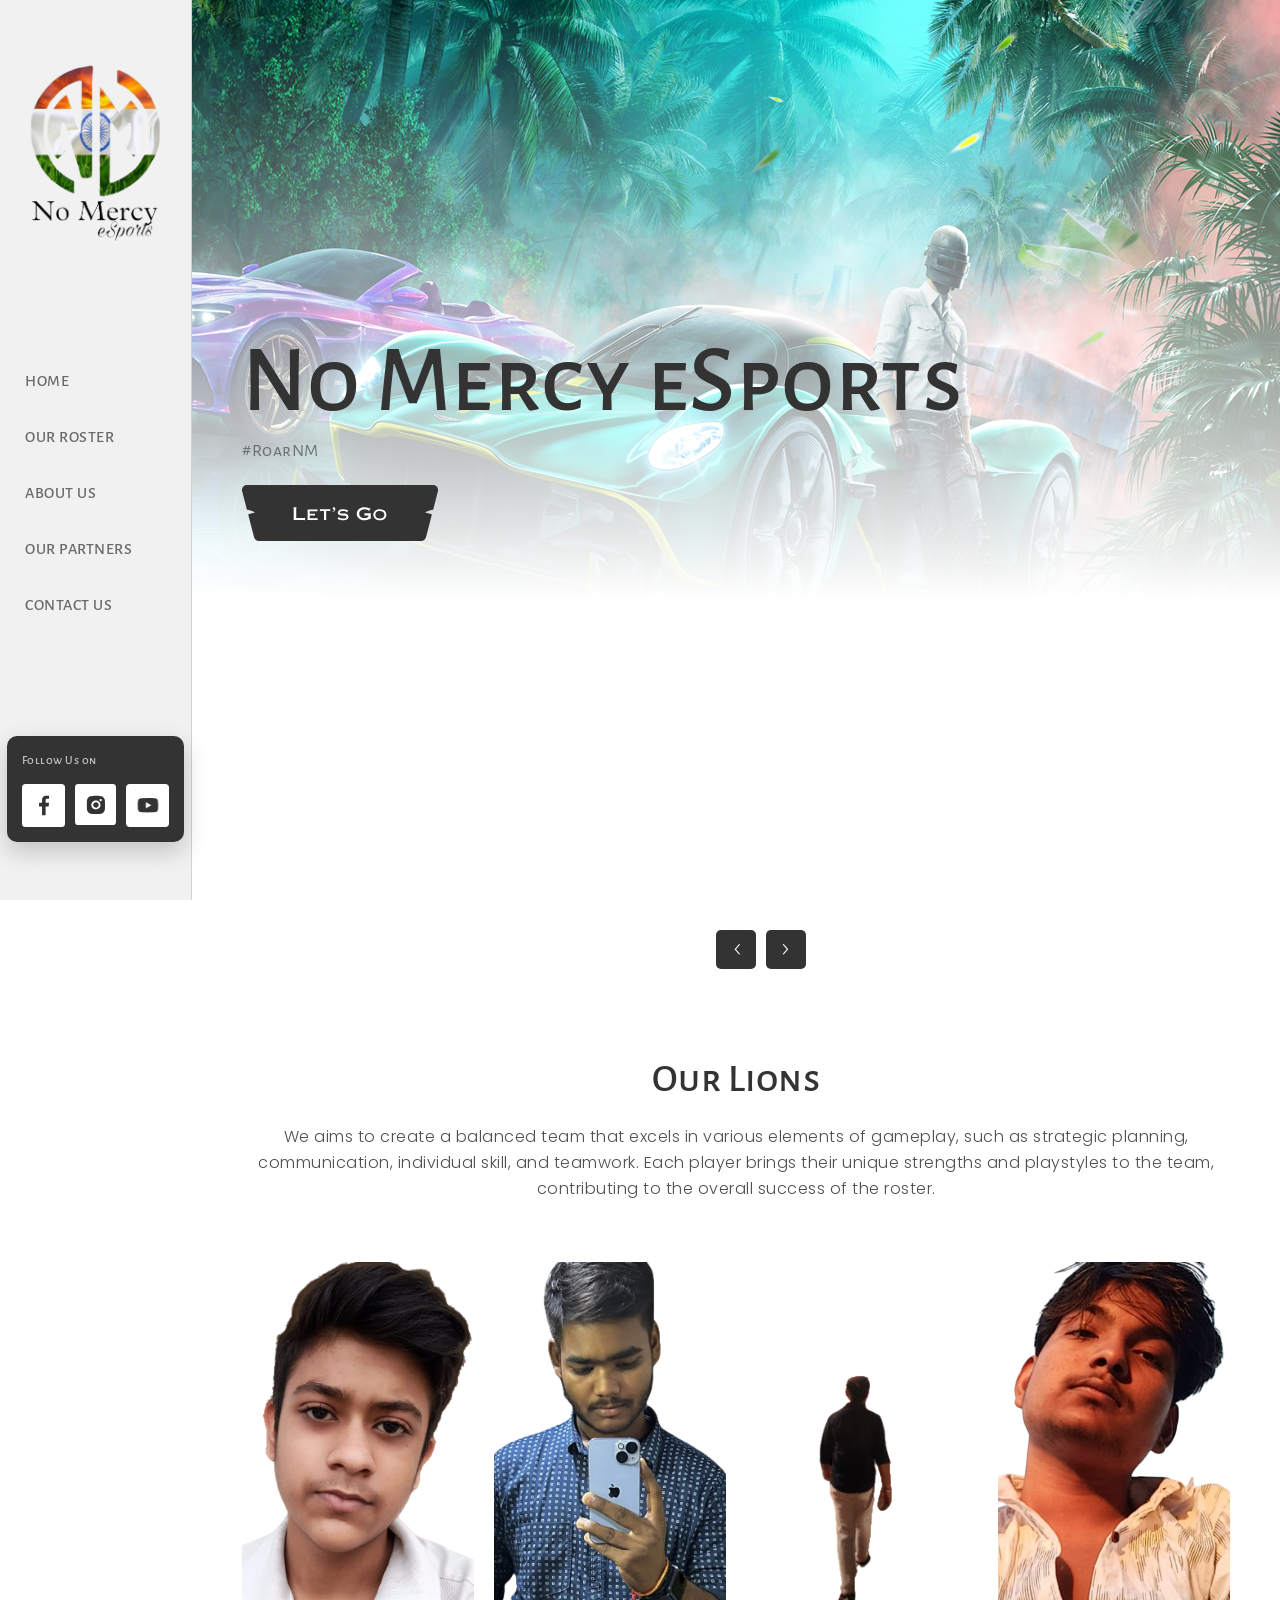
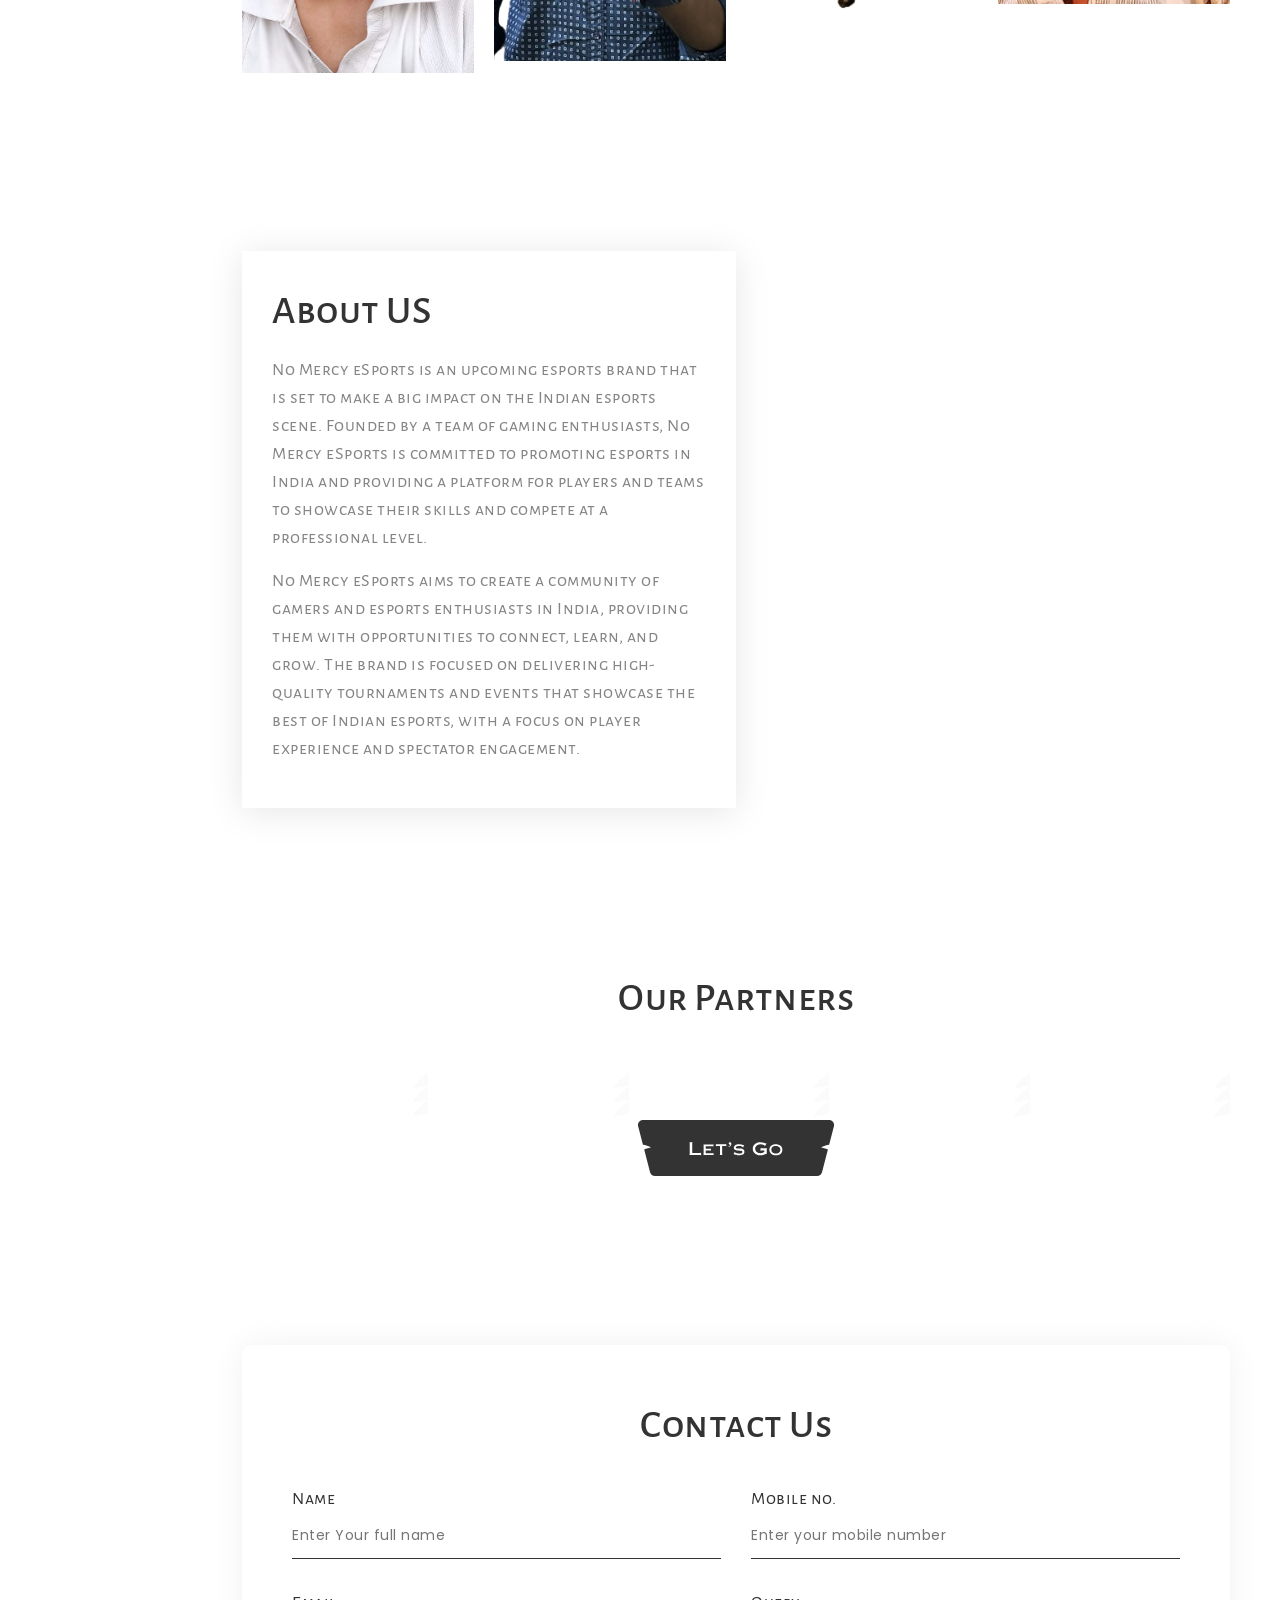
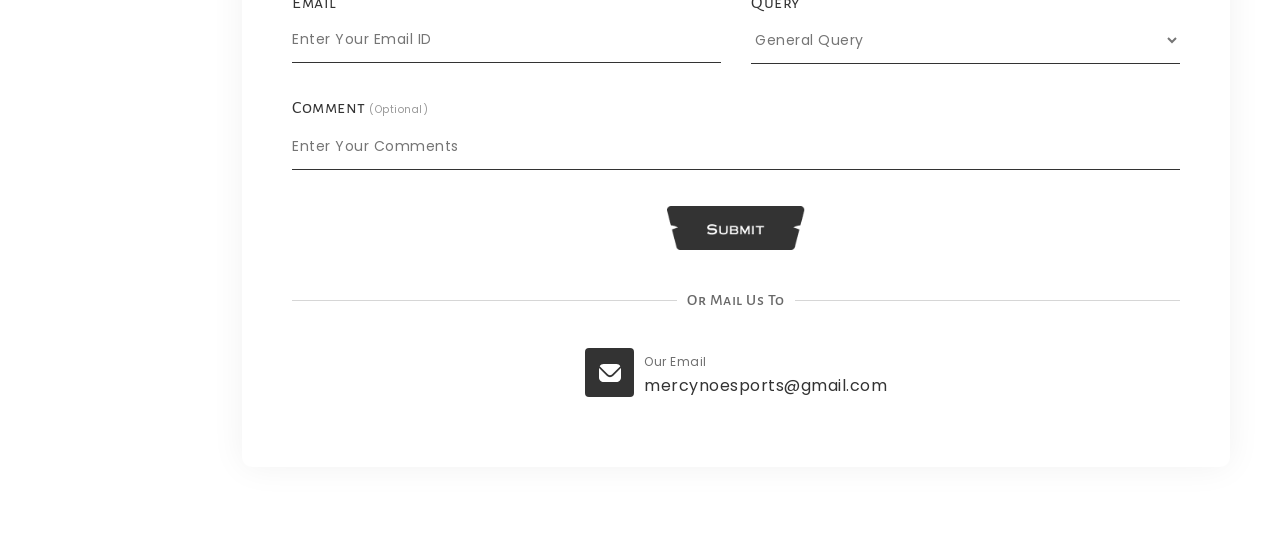
==== index.html @ 0ce266dc "s" ====
<!DOCTYPE html>
<html>

<!-- Mirrored from ../ by HTTrack Website Copier/3.x [XR&CO'2014], Wed, 06 Mar 2024 16:14:50 GMT -->
<head>
	<meta charset="utf-8">
	<title>No Mercy Esports - The Future of Esports in India</title>
	<link rel="icon" href="images/logo.svg" type="image/png">
	<meta name="viewport" content="width=device-width, initial-scale=1">
	<!-- Owl Carousel CSS -->
    <link rel="stylesheet" href="../cdnjs.cloudflare.com/ajax/libs/OwlCarousel2/2.3.4/assets/owl.carousel.min.css">
    <!-- <link rel="stylesheet" href="https://cdnjs.cloudflare.com/ajax/libs/OwlCarousel2/2.3.4/assets/owl.theme.default.min.css"> -->

	<link rel="stylesheet" type="text/css" href="css/index.css">
    <script src="../cdnjs.cloudflare.com/ajax/libs/jquery/3.5.1/jquery.min.js"></script>
    <!-- Owl Carousel JS -->
    <script src="../cdnjs.cloudflare.com/ajax/libs/OwlCarousel2/2.3.4/owl.carousel.min.js"></script>
    <link href="https://fonts.cdnfonts.com/css/copperplate-gothic-light" rel="stylesheet">
</head>
<body>
	<div class="main_container d_flex">

		<div class="sidebar d_flex j_center h_100">
			<a href="index.html" class="logo"><img src="images/Logo.png"></a>
			<div class="clearfix"></div>
			<ul class="menu">
				<li><a href="#home">Home</a></li>
				<li><a href="#roster">Our Roster</a></li>
				<li><a href="#about">About US</a></li>
				<li><a href="#partners">Our&nbsp;Partners</a></li>
				<li><a href="#contact">Contact Us</a></li>
			</ul>
			<div class="clearfix"></div>
			<div class="social">
				<p>Follow Us on</p>
				<ul>
					<li><a href=""><img src="images/facebook.svg"></a></li>
					<li><a href="https://www.instagram.com/nmesportsofficial/?hl=en"><img src="images/insta.svg"></a></li>
					<li><a href="https://www.youtube.com/channel/UCpS0n1Q4zARCc0jCW9qvz0A"><img src="images/youtube.png"></a></li>
				</ul>
			</div>
		</div>

		<div class="text_main" id="home">
			<div class="slider_main">
				<div class="slider_text">
					<h1>No Mercy eSports</h1>
					<p>#RoarNM</p>
					<a href="#" class="link"><img src="images/btn.svg"></a>
				</div>
			</div>

			<div class="small_slider">
				<div class="owl-carousel" id="blog">
                    <div class="item">
                        <div class="box hover">
                        	<iframe width="512" height="303" src="https://www.youtube.com/watch?v=UfEmYxsLp_8" title="BGMI some scrims frags Highlight" frameborder="0" allow="accelerometer; clipboard-write; encrypted-media; gyroscope; picture-in-picture; web-share" allowfullscreen></iframe>
                        </div>
                    </div>
                    <div class="item">
                        <div class="box hover">
                        	<iframe width="512" height="303" src="https://www.youtube.com/watch?v=Z2Yr-0luvDg" title="Tournament and scrims frags" frameborder="0" allow="accelerometer; clipboard-write; encrypted-media; gyroscope; picture-in-picture; web-share" allowfullscreen></iframe>
                        </div>
                    </div>
                    <div class="item">
                        <div class="box hover">
                        	<iframe width="512" height="303" src="https://www.youtube.com/watch?v=X4416ED1vEM&t=549s" title="T2 SCRIMS" frameborder="0" allow="accelerometer; clipboard-write; encrypted-media; gyroscope; picture-in-picture; web-share" allowfullscreen></iframe>
                        </div>
                    </div>
                    <div class="item">
                        <div class="box hover">
                        	<iframe width="512" height="303" src="https://www.youtube.com/watch?v=MBEMJLCXE9A" title="BGMI wid Old Mates | Hackers Se Ladai😂 | Midnight Stream" frameborder="0" allow="accelerometer; clipboard-write; encrypted-media; gyroscope; picture-in-picture; web-share" allowfullscreen></iframe>
                        </div>
                    </div>
                    <div class="item">
                        <div class="box hover">
                        	<iframe width="512" height="303" src="https://www.youtube.com/watch?v=uRqIHDUHyZw&t=1185s" title="" frameborder="0" allow="accelerometer; clipboard-write; encrypted-media; gyroscope; picture-in-picture; web-share" allowfullscreen></iframe>
                        </div>
                    </div>
                </div>
			</div>

			<div class="gladiators text-center" id="roster">
				<h2>Our Lions</h2>
				<p class="ff">We aims to create a balanced team that excels in various elements of gameplay, such as strategic planning, communication, individual skill, and teamwork. Each player brings their unique strengths and playstyles to the team, contributing to the overall success of the roster.</p>
				<ul>
					<li><img src="images/sayan.png"><h6>NMxsaYanOP</h6></li>
					<li><img src="images/dishu.png"><h6>NMxDishuOP</h6></li>
					<li><img src="images/rizzlerOG.png"><h6>NMxRizzlerOG</h6></li>
					<li><img src="images/badsa.png"><h6>NMxBADSA</h6></li>
				</ul>
			</div>

			<div class="about_us" id="about">
				<div class="box">
					<h2>About US</h2>
					<p>No Mercy eSports is an upcoming esports brand that is set to make a big impact on the Indian esports scene. Founded by a team of gaming enthusiasts, No Mercy eSports is committed to promoting esports in India and providing a platform for players and teams to showcase their skills and compete at a professional level.</p>
					<p>No Mercy eSports aims to create a community of gamers and esports enthusiasts in India, providing them with opportunities to connect, learn, and grow. The brand is focused on delivering high-quality tournaments and events that showcase the best of Indian esports, with a focus on player experience and spectator engagement.</p>
				</div>
			</div>
			<div class="partners text-center" id="partners">
				<h2>Our Partners</h2>
				<ul>
					<li><div class="box"></div></li>
					<li><div class="box"></div></li>
					<li><div class="box"></div></li>
					<li><div class="box"></div></li>
					<li><div class="box"></div></li>
					<li><div class="box"></div></li>
					<li><div class="box"></div></li>
					<li><div class="box"></div></li>
					<li><div class="box"></div></li>
					<li><div class="box"></div></li>
					<li><div class="box"></div></li>
					<li><div class="box"></div></li>
					<li><div class="box"></div></li>
					<li><div class="box"></div></li>
					<li><div class="box"></div></li>
				</ul>
				<a href="#contact" class="link"><img src="images/btn.svg"></a>
			</div>

			<div class="form_box" id="contact">
				<div class="box">
					<h2 class="text-center">Contact Us</h2>
					<form>
						<ul>
							<li>
								<p>Name</p>
								<input type="text" placeholder="Enter Your full name" name="">
							</li>
							<li>
								<p>Mobile no.</p>
								<input type="text" placeholder="Enter your mobile number" name="">
							</li>
							<li>
								<p>Email</p>
								<input type="text" placeholder="Enter Your Email ID" name="">
							</li>
							<li>
								<p>Query</p>
								<select>
									<option>General Query</option>
									<option>Event Invitation</option>
									<option>Brand Collabs</option>
								</select>	
							</li>
							<li class="full">
								<p>Comment <span>(Optional)</span></p>
								<input type="text" placeholder="Enter Your Comments" name="">
							</li>
						</ul>
						<center>
							<button class="link"><img src="images/submit.png"></button>
						</center>
					</form>
					<h6><span>Or Mail Us To</span></h6>
					<div class="btn_box">
						<a href="mailto:mercynoesports@gmail.com">
							<img src="images/email.svg">
							<div>
								<span>Our Email</span>
								<p>mercynoesports@gmail.com</p>
							</div>
						</a>
					</div>
				</div>
			</div>


		</div>
	</div>
	<script type="text/javascript">
		$(document).ready(function(){
			$('#blog').owlCarousel({
			    loop:true,
			    margin:15,
			    nav:true,
			    dots: false,
			    autoplayTimeout:7000, 
			    autoplay: true,
			    responsive:{
			        0:{
			            items:1
			        },
			        600:{
			            items:2
			        },
			        1000:{
			            items:3
			        }
			    }
			})
		});
	</script>
</body>

<!-- Mirrored from ../ by HTTrack Website Copier/3.x [XR&CO'2014], Wed, 06 Mar 2024 16:14:54 GMT -->
</html>
---- css/index.css ----
@import url('https://fonts.googleapis.com/css2?family=Alegreya+Sans+SC:wght@100;300;400;500;700;900&amp;display=swap');
@import url('https://fonts.googleapis.com/css2?family=Poppins:wght@100;200;300;400;500;600;700&amp;display=swap');

* {
	box-sizing: border-box;
}

html {
    scroll-behavior: smooth;
}

body {
    margin: 0;
    color: #333;
    font-size: 16px;
    background: #fff;
    font-weight: 400;
    line-height: 24px;
    letter-spacing: .5px;
    font-family: 'Alegreya Sans SC', sans-serif;
}

h1,
h2,
h3,
h4,
h5,
h6,
p {
    margin: 0 0 15px;
    word-wrap: break-word;
    font-family: 'Alegreya Sans SC', sans-serif;
}

h1,
h2,
h3,
h4,
h5,
h6 {
    -webkit-transition: 0.3s ease-in-out;
    -moz-transition: 0.3s ease-in-out;
    -ms-transition: 0.3s ease-in-out;
    -o-transition: 0.3s ease-in-out;
    transition: 0.3s ease-in-out;
}

h1 {
    font-weight: 500;
    font-size: 94.6667px;
    line-height: 80px;
}

h2 {
   font-style: normal;
   font-weight: 500;
   font-size: 40px;
   line-height: 60px;
}

h3 {
    font-size: 34px;
    line-height: 44px;
}

h4 {
    font-size: 28px;
    line-height: 38px;
}

h5 {
    font-size: 22px;
    line-height: 32px;
}

h6 {
    font-size: 16px;
    line-height: 26px;
}

p {
	opacity: .6;
    font-size: 18px;
    line-height: 28px;
 }

a {
	font-style: normal;
	font-weight: 500;
	font-size: 18px;
	line-height: 27px;
	color: #333;
	opacity: .7;
    cursor: pointer;
    display: inline-block;
    text-decoration: none;
}

a:hover {
	opacity: 1;
	color: #333;
    text-decoration: none;
}

.link {
	opacity: 1;
}
.link:hover {
	opacity: .8;
}

span {
    display: inline-block;
}

img {
    width: 100%;
}

a,
img,
header,
a:hover,
img:hover 
header[style="position: fixed;"],
.sidebar ul.menu li:hover a:after {
    -webkit-transition: 0.3s ease-in-out;
    -moz-transition: 0.3s ease-in-out;
    -ms-transition: 0.3s ease-in-out;
    -o-transition: 0.3s ease-in-out;
    transition: 0.3s ease-in-out;
}

ul,
ol {
    margin: 0 !important;
    padding: 0 !important;
}

ul li,
ol li {
    margin: 0;
    padding: 0;
    float: left;
    list-style: none;
    font-size: 16px;
    line-height: 26px;
}

ul li a,
ol li a {
    margin: 0;
    padding: 0;
    font-size: 16px;
    line-height: 26px;
}

div {
    margin: 0;
    padding: 0;
}

figure {
    overflow: hidden;
    padding: 0;
    margin: 0;
}

figure:hover img {
    transform: scale(1.05);
    -ms-transform: scale(1.05);
    -moz-transform: scale(1.05);
    -webkit-transform: scale(1.05);
    -o-transform: scale(1.05);
}

section {
    z-index: 0;
    padding: 60px 0;
    overflow: hidden;
    position: relative;
}

input,
select,
textarea {
    width: 100%;
    border: none;
    background: #fff;
    padding: 7px 10px;
    font-family: 'Poppins', sans-serif;
    
}

input:focus,
select:focus,
input:active,
select:active,
button:active,
textarea:focus,
textarea:active {
    outline: none;
}

.ff {
    font-family: 'Poppins', sans-serif;
}

.d_flex {
	display: flex;
	flex-wrap: wrap;
}

.clearfix {
	clear: both;
}

.text-center {
	text-align: center;
}

.j_center {
	justify-content: center;
}

.a_center {
	align-items: center;
}

.main_container.d_flex {
    flex-wrap: inherit;
    max-width: 100%;
}

.main_container .sidebar {
	top: 0;
	left: 0;
	z-index: 9;
	flex: 0 0 15%;
	height: 100vh;
	position: fixed;
	width: 15%;
	background: #F1F1F1;
	border-right: 1px solid #4F4F4F33;
}

.main_container .text_main {
	flex: 0 0 85%;
	width: 85%;
	margin-left: 15%;
}

.h_100 {
	height: 100%;
}

.sidebar .logo {
	opacity: 1;
	margin: 50px 0;
	max-width: 240px;
}

.sidebar ul.menu {
    flex: 0 0 100%;
}

.sidebar ul.menu li {
	width: 100%;
	margin-bottom: 10px;
}

.sidebar ul.menu li a {
	width: 100%;
    padding: 10px 25px;
    position: relative;
    text-transform: uppercase;
}

.sidebar ul.menu li:hover a:after {
	top: 0;
	left: 0;
	bottom: 0;
	content: '';
	width: 5px;
	background: #333;
	position: absolute;
}

.sidebar .social {
	width: 93%;
	padding: 15px;
    background: #333;
    margin-top: 40px;
    height: fit-content;
    border-radius: 10px;
    box-shadow: 0px 9px 24px rgba(0, 0, 0, 0.2);
}

.sidebar .social p {
	color: #fff;
	opacity: .7;
	font-size: 12px;
	font-weight: 500;
	line-height: 18px;
}

.sidebar .social ul {
    display: flex;
}

.sidebar .social ul li{}

.sidebar .social ul li a {
    display: flex;
    opacity: 1;
}

/*.sidebar .social ul li a img {
	max-width: 35px;
}*/

.sidebar .social ul li a:hover {
    opacity: .7;
}

.sidebar .social ul li:nth-child(2) a {
    margin: 0 10px;
}

.slider_main {
	background: url(../images/slider.png) no-repeat fixed; 
	background-position: center;
	background-size: cover;
	min-height: 600px;
	padding: 0 50px 50px;
	display: flex;
	align-items: end;
	justify-content: flex-start;
	position: relative;
}

.slider_main:after,
.about_us:after {
	top: 0;
	left: 0;
	right: 0;
	bottom: 0;
	content: '';
	position: absolute;
	background-image: linear-gradient(#fff0, #fff);
}

.slider_main .slider_text {
	position: relative;
	z-index: 1;
}

.slider_main .slider_text p{
    margin-bottom: 20px;
}

.small_slider {
	padding: 0 0 0 50px;
}

.owl-nav {
    display: flex;
    margin-top: 20px;
    justify-content: center;
}

.owl-nav button {
    background: #333 !important;
    color: #fff !important;
    margin: 0 5px;
    min-width: 40px;
    display: inline-block;
    line-height: 35px !important;
    border-radius: 5px;
}

.owl-nav button:hover {
	background: #000 !important;
}

.owl-nav button span {
    font-size: 30px;
    font-weight: 300;
}

.gladiators {
	background: url(../images/Layer_1.png) no-repeat fixed;
	background-size: cover;
	padding: 80px 50px;
}

.gladiators p {
    color: #4F4F4F;
    font-size: 16px;
    line-height: 26px;
    opacity: 1;
    font-weight: 300;
}

.gladiators ul {
    display: flex;
    margin: 50px -10px 0 !important;
    flex-wrap: wrap;
}

.gladiators ul li {
    padding: 10px;
    flex: 0 0 25%;
}

.partners ul li .box {
    background: #333;
    height: -webkit-fill-available;
    border-radius: 10px;
    width: -webkit-fill-available;
}

.about_us {
	background: url(../images/peakpx.png) no-repeat fixed;
	position: relative;
	background-size: cover;
	padding: 80px 50px;
}
.about_us .box {
	background: linear-gradient(143.67deg, #FFFFFF -3.08%, #FFFFFF 100%);
	box-shadow: 0px 4px 34px rgba(0, 0, 0, 0.1);
	backdrop-filter: blur(38px);
	position: relative;
	z-index: 2;
	padding: 30px;
	max-width: 50%;
}

.partners {
    padding: 80px 50px;
}

.partners ul {
    display: flex;
    margin: 25px -7px !important;
    flex-wrap: wrap;
}

.partners ul li {
    padding: 7px;
    flex: 0 0 20%;
    display: flex;
    justify-content: center;
    align-items: center;
    position: relative;
}

.partners ul li:after {
    right: 7px;
    top: 20px;
    content: '';
    position: absolute;
    background: url(../images/aero.png) no-repeat;
    width: 16px;
    height: 16px;
    background-size: 16px;
}

.form_box {
    padding: 80px 50px;
}
.form_box .box {
    padding: 50px;
    background: #FFF;
    border-radius: 10px;
    box-shadow: 0px 0px 34px rgba(0, 0, 0, 0.06);
}

.form_box .box ul {
    display: flex;
    flex-wrap: wrap;
    margin: 0 -15px !important;
}

.form_box .box ul li {
    padding: 15px;
    flex: 0 0 50%;
}

.form_box .box ul li.full {
    flex: 0 0 100%;
}

.form_box .box p {
    color: #333;
    opacity: 1;
    margin: 0;
}

.form_box .box input,.form_box .box select {
    padding: 12px 0;
    color: #757575;
    font-size: 14px;
    letter-spacing: .5px;
    border-bottom: 1px solid #333;
}

.form_box .box p span {
    opacity: .5;
    font-size: 10px;
    font-family: 'Poppins';
}

.form_box .box button {
    background: #fff;
    max-width: 150px;
    margin-top: 20px;
    border: none;
    cursor: pointer;
}

.form_box .box h6 {
    text-align: center;
    position: relative;
    margin-top: 30px;
}

.form_box .box h6 span {
    color: #333333bd;
    font-weight: 500;
    background: #fff;
    padding: 0px 10px;
    position: relative;
    z-index: 1;
}

.form_box .box h6:after {
    left: 0;
    right: 0;
    top: 13px;
    content: '';
    height: 1px;
    opacity: .2;
    background: #333;
    position: absolute;
}

.form_box .box .btn_box {
    display: flex;
    flex-wrap: wrap;
    justify-content: center;
}

.form_box .box .btn_box a {
    margin: 20px 0;
    display: flex;
    opacity: 1;
}

.form_box .box .btn_box a:nth-child(2) {
    margin-left: 10%;
    margin-right: 10%;
}

.form_box .box .btn_box a:hover {
    opacity: .8;
}

.form_box .box .btn_box a div {
    padding-left: 10px;
}

.form_box .box .btn_box a span,
.form_box .box .btn_box a p {
    margin: 0;
    font-family: 'Poppins';
    font-size: 16px;
    font-weight: 400;
    line-height: 16px;
}

.form_box .box .btn_box a span {
    opacity: .7;
    font-size: 12px;
    margin-bottom: 10px;
    line-height: 12px;
}

.gladiators ul li {
    position: relative;
}

.gladiators ul li h6 {
    left: 0;
    right: 0;
    margin: 0;
    bottom: 12px;
    opacity: 0;
    position: absolute;
    padding: 100px 0 20px 0;
    background-image: linear-gradient(#0000, #fff);
    -webkit-transition: 0.3s ease-in-out;
    -moz-transition: 0.3s ease-in-out;
    -ms-transition: 0.3s ease-in-out;
    -o-transition: 0.3s ease-in-out;
    transition: 0.3s ease-in-out;
}
.gladiators ul li:hover h6 {
    opacity: 1;
    -webkit-transition: 0.3s ease-in-out;
    -moz-transition: 0.3s ease-in-out;
    -ms-transition: 0.3s ease-in-out;
    -o-transition: 0.3s ease-in-out;
    transition: 0.3s ease-in-out;
    font-size:24px;
}




@media (max-width: 1200px) {
    .form_box .box .btn_box a:nth-child(2) {
        margin-left: 2%;
        margin-right: 2%;
    }
    .form_box .box .btn_box a p {
        font-size: 12px;
    }
}

@media (max-width: 992px) {
    .main_container .sidebar {}
    .main_container .sidebar {
        flex: 0 0 20%;
        width: 20%;
    }
    .main_container .text_main {
        flex: 0 0 80%;
        width: 80%;
        margin-left: 20%;
    }
}

@media (max-width: 991px) {
    body {
        font-size: 14px;
        line-height: 20px;
    }

    h1 {
        font-size: 50px;
        line-height: 50px;
    }

    h2 {
       font-size: 34px;
       line-height: 44px;
    }

    h3 {
        font-size: 28px;
        line-height: 38px;
    }

    h4 {
        font-size: 22px;
        line-height: 32px;
    }

    h5 {
        font-size: 16px;
        line-height: 26px;
    }

    h6 {
        font-size: 14px;
        line-height: 20px;
    }

    p {
        font-size: 14px;
        line-height: 20px;
     }

    a {
        font-size: 14px;
        line-height: 20px;
    }
    .gladiators ul {
        margin: 30px -5px 0 !important;
    }
    .gladiators ul li {
        padding: 5px;
    }
    .gladiators ul li h6 {
        font-size:16px!important;
    }
    .gladiators ul li .box {
        height: 250px;
    }
    ul li a,
    ol li a {
        font-size: 14px;
        line-height: 20px;
    }
    .sidebar .logo {
        margin: 20px 0;
        max-width: 85px;
    }
    .slider_main {
        min-height: 450px;
    }
    .sidebar ul.menu li {
        margin-bottom: 5px;
    }
    .slider_main a.link {
        max-width: 120px;
    }

    .partners ul li {
        flex: 0 0 33.3333%;
    }

    .partners a.link {
        max-width: 220px;
    }

    .form_box .box button {
        max-width: 120px;
    }

}

@media (max-width: 768px) {
    .gladiators p {
        font-size: 14px;
        line-height: 22px;
    }
    .owl-nav button {
        min-width: 30px;
        line-height: 25px !important;
    }
    .sidebar .social ul li:nth-child(2) a {
        margin: 0;
    }
    .sidebar .social ul {
        margin: 0 -5px !important;
    }
    .sidebar .social ul li {
        flex:  0 0 33.3333%;
        padding: 0 5px;
    }
    .slider_main {
        padding: 0 20px 20px;
    }
    .small_slider {
        padding-left: 20px;
    }
    .gladiators,.partners,.form_box {
        padding: 40px 20px;
    }
    .form_box .box {
        padding: 20px;
    }
}

@media (max-width: 575px) {
    .sidebar .logo {
    margin: 20px 0 0;
    max-width: 45px;
}
.sidebar ul.menu {
    flex: 0 0 100%;
    display: contents;
}
.sidebar ul.menu li {
    transform: rotate(270deg);
    justify-content: center;
    display: flex;
    align-items: center;
    margin: 0 !important;
    max-height: 30px;
}

.sidebar ul.menu li a {
    font-size: 12px;
    line-height: 0;
    padding: 0;
    text-align: center;
}
.sidebar .social {
    display: none;
}
.slider_main {
    min-height: 350px;
}
.gladiators ul {
    overflow: scroll;
    flex-wrap: nowrap;
}
.gladiators ul li {
    flex: 0 0 50%;
}
.gladiators ul li .box {
    height: 200px;
}
.about_us .box {
    padding: 20px;
    max-width: 100%;
}
.about_us {
    padding: 40px 20px;
}
.partners ul li {
    flex: 0 0 50%;
}
.form_box .box ul li {
    padding: 10px;
    flex: 0 0 100%;
}
.form_box .box h6:after {
    top: 10px;
}
.form_box .box .btn_box {
    justify-content: unset;
}
.form_box .box .btn_box a {
    margin: 10px 0;
}
.form_box .box .btn_box a:nth-child(2) {
    margin-left: 0 !important;
    margin-right: 0 !important;
}
}
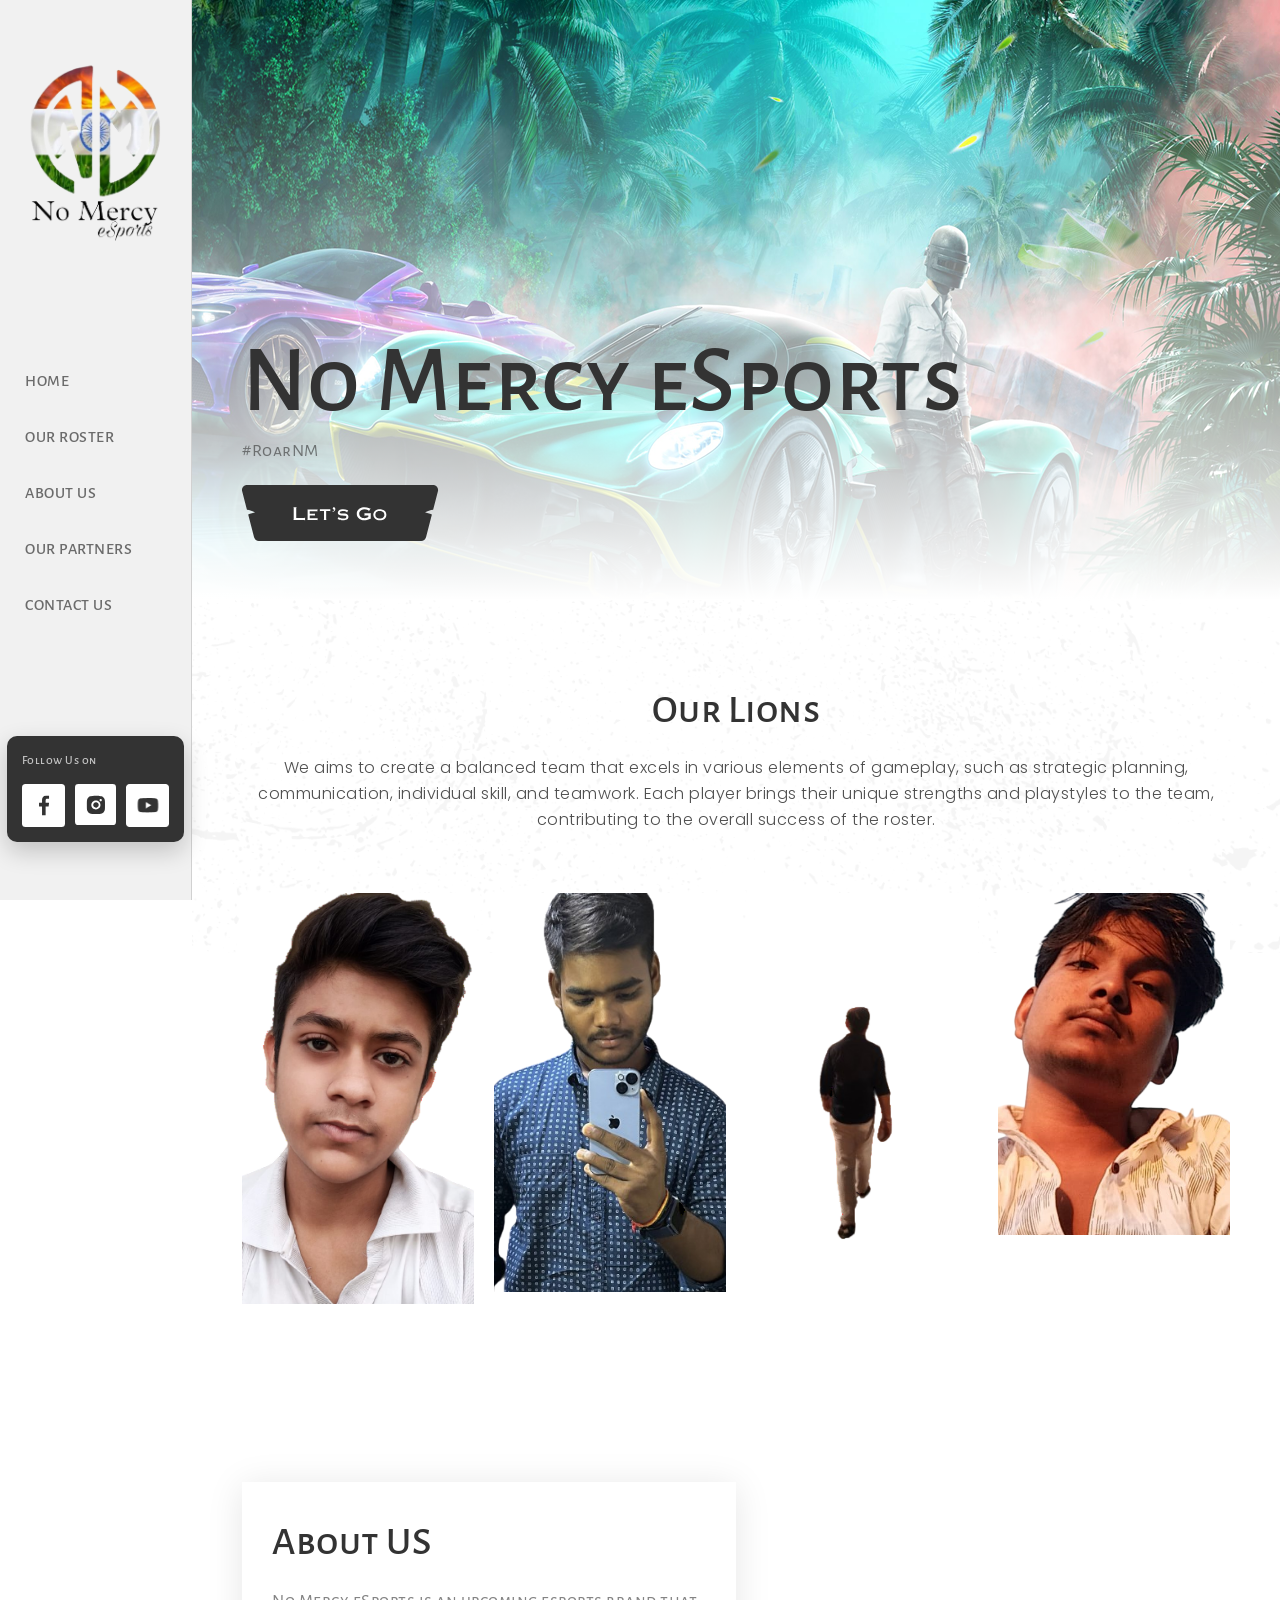
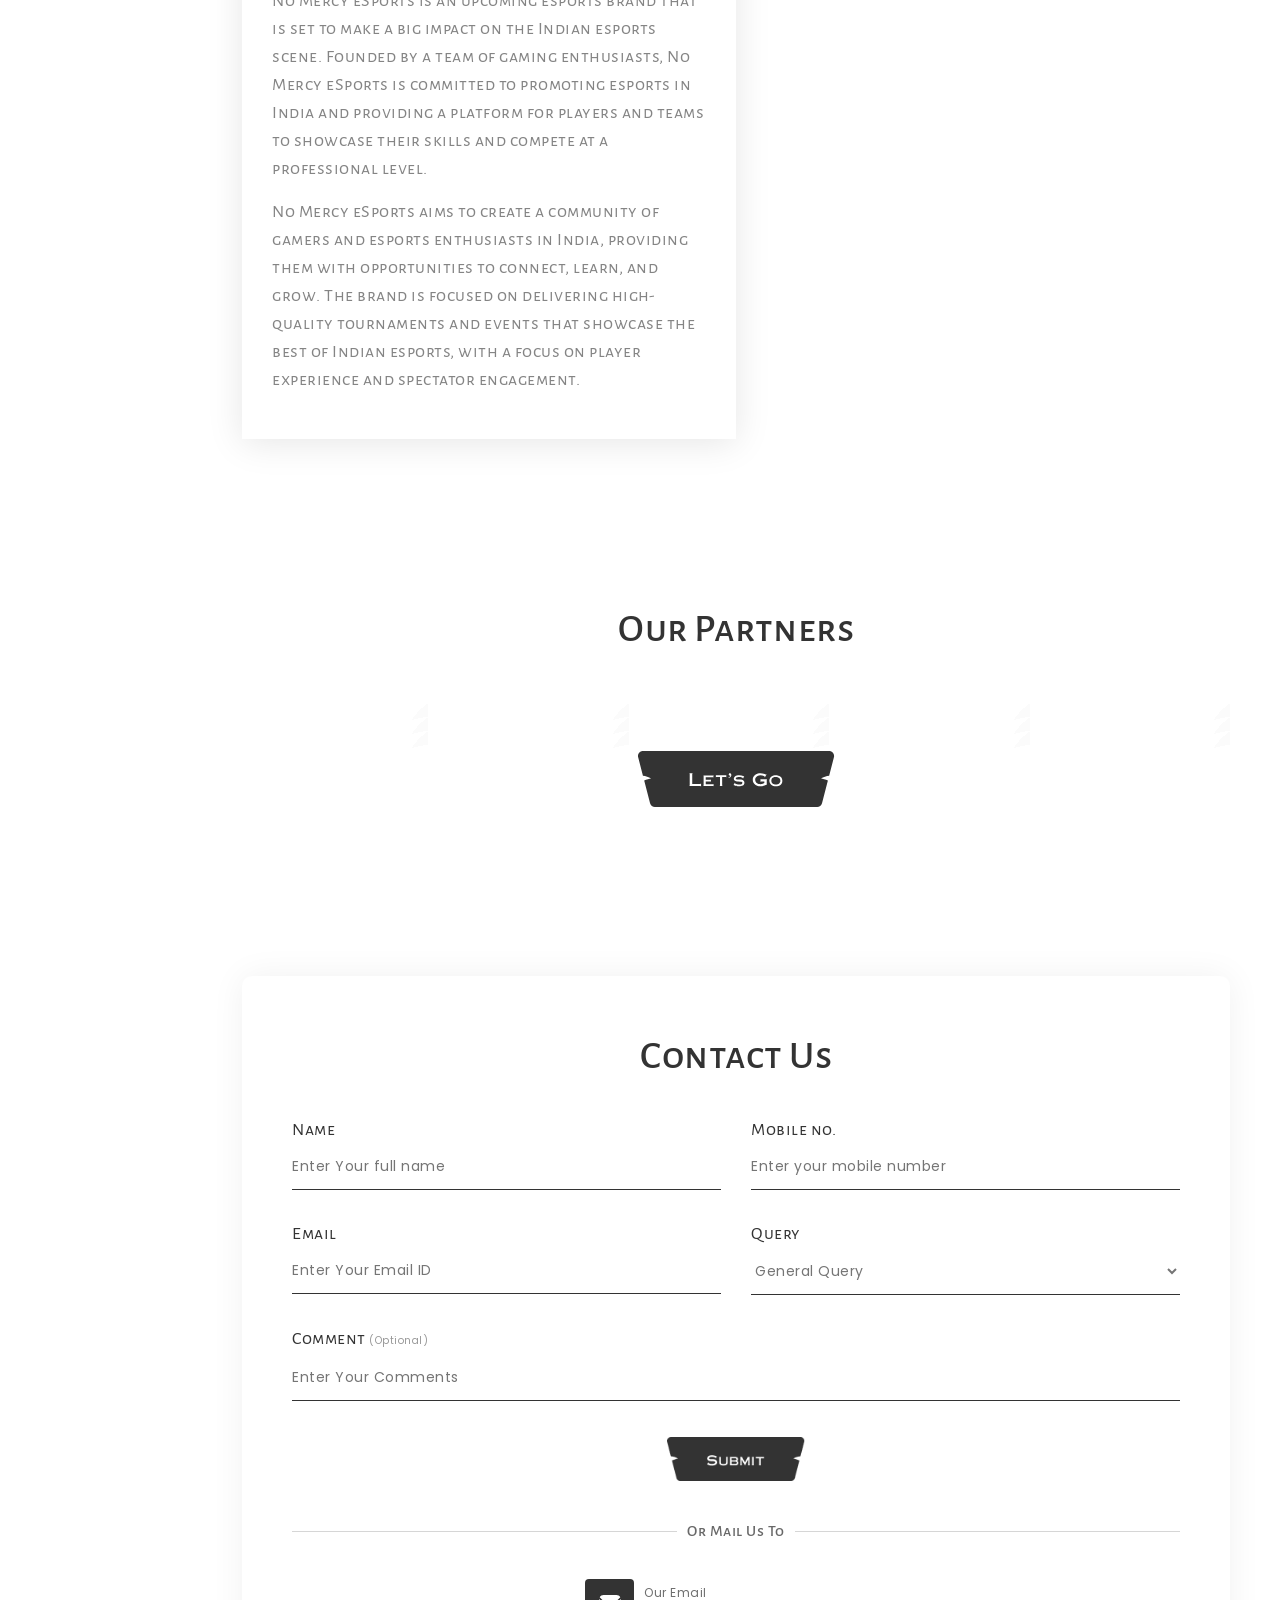
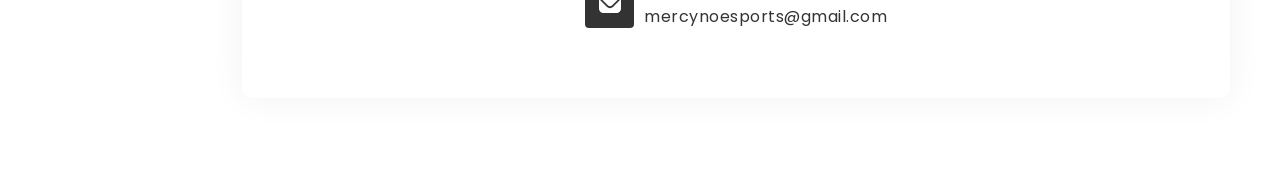
==== commit de14c462: "ss" ====
--- a/index.html
+++ b/index.html
@@ -50,7 +50,7 @@
 				</div>
 			</div>
 
-			<div class="small_slider">
+			<!-- <div class="small_slider">
 				<div class="owl-carousel" id="blog">
                     <div class="item">
                         <div class="box hover">
@@ -78,7 +78,7 @@
                         </div>
                     </div>
                 </div>
-			</div>
+			</div> -->
 
 			<div class="gladiators text-center" id="roster">
 				<h2>Our Lions</h2>
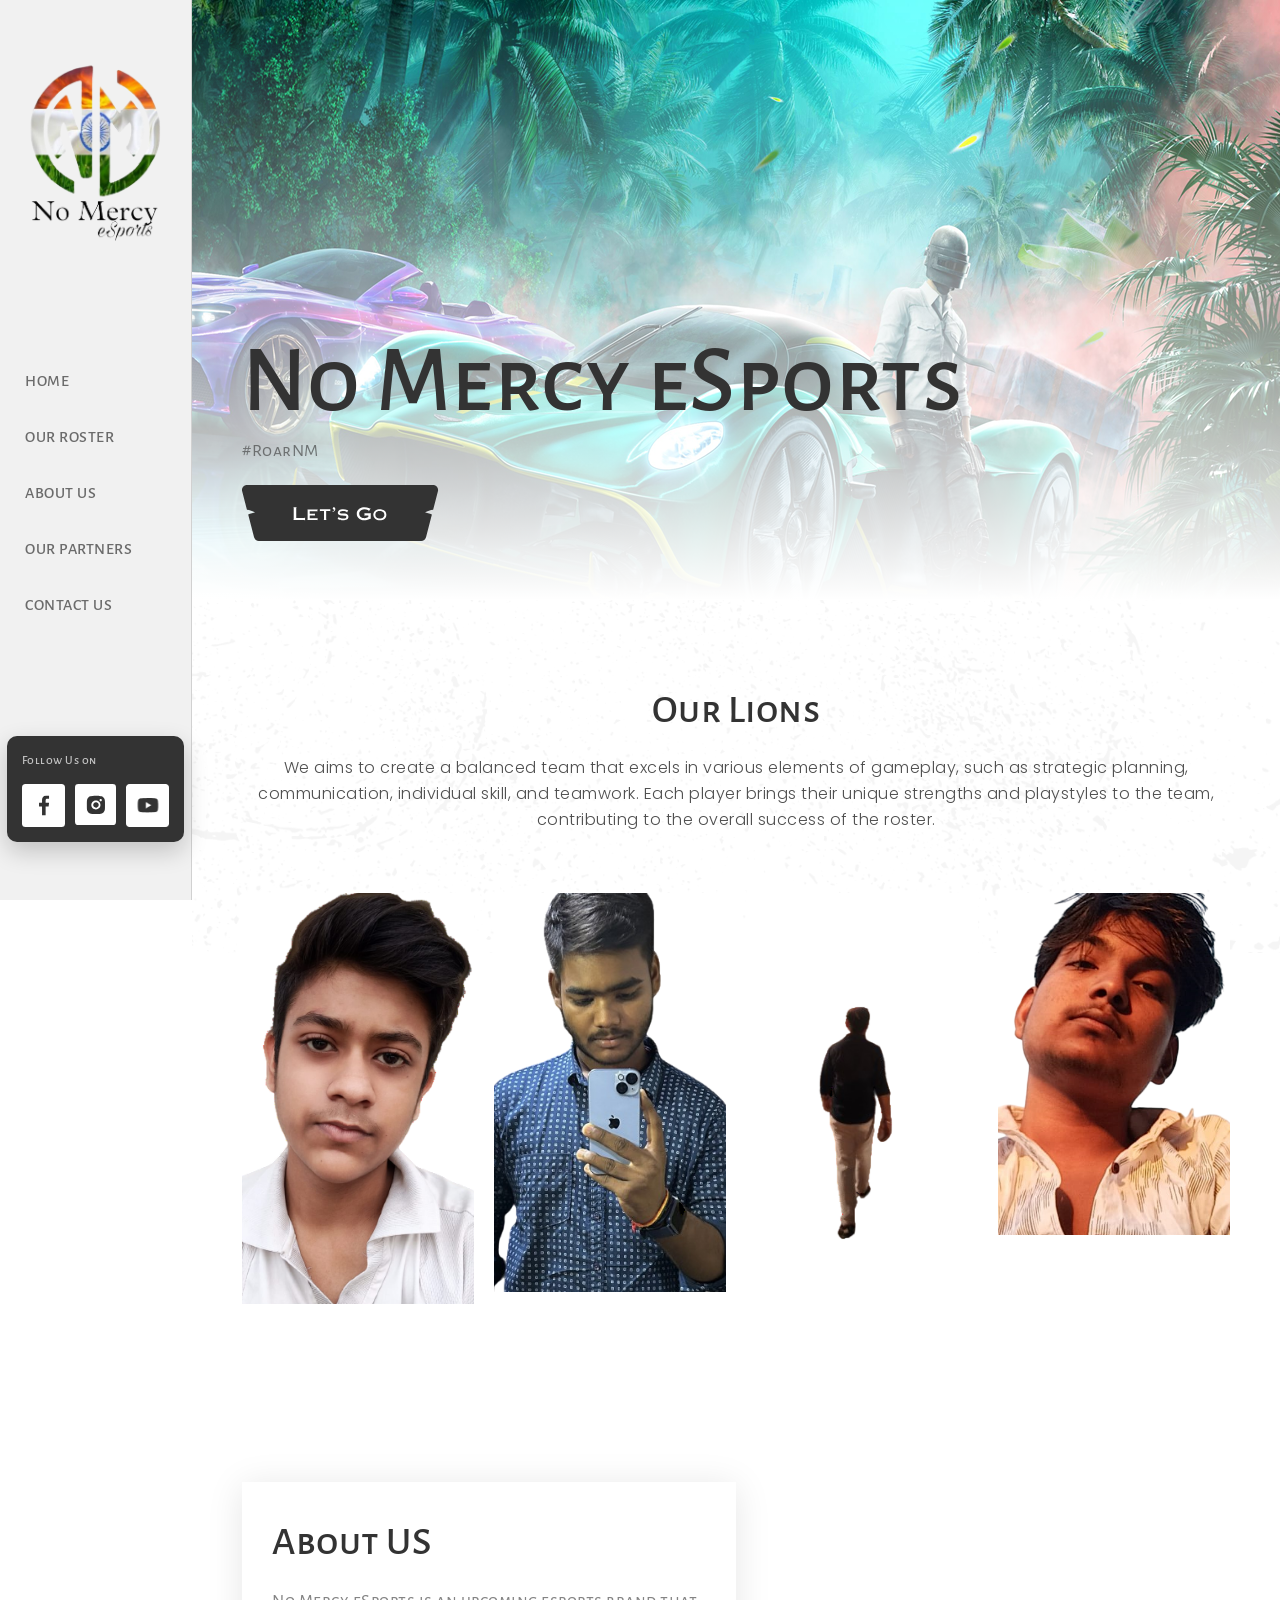
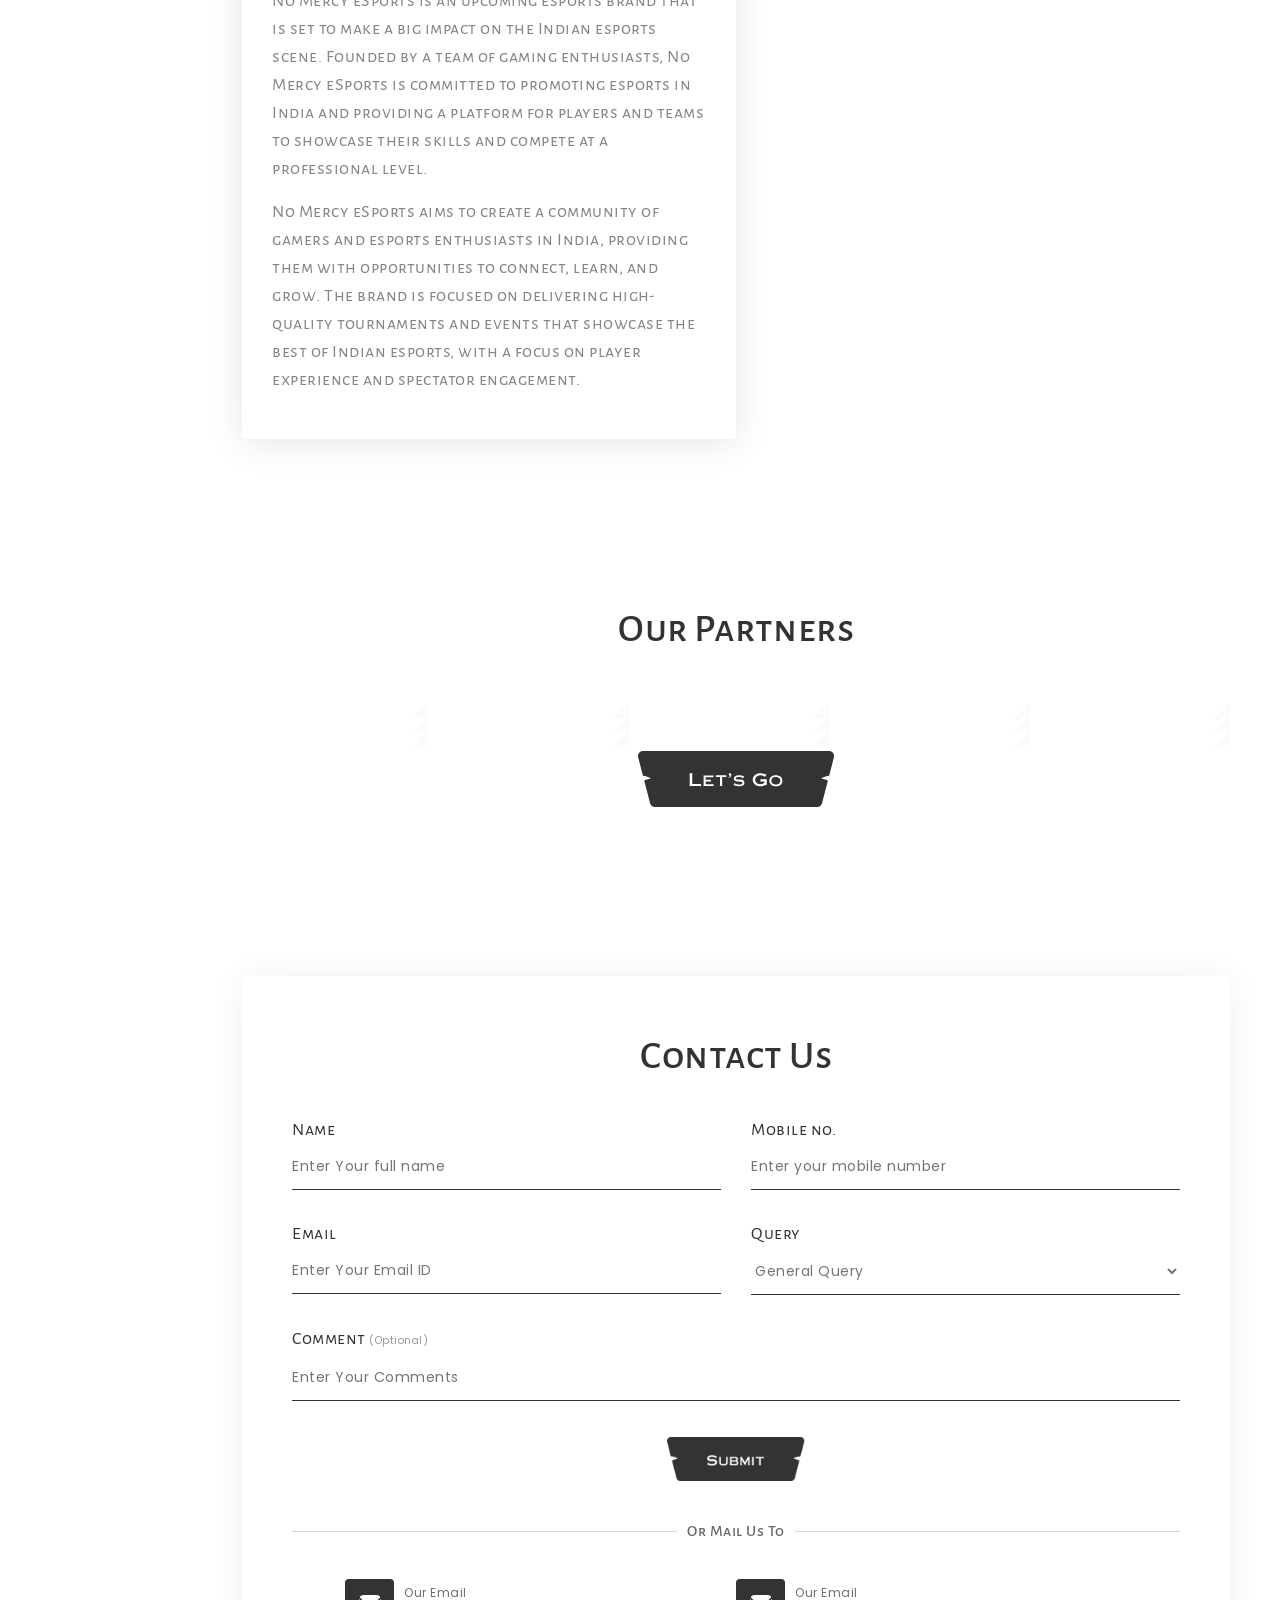
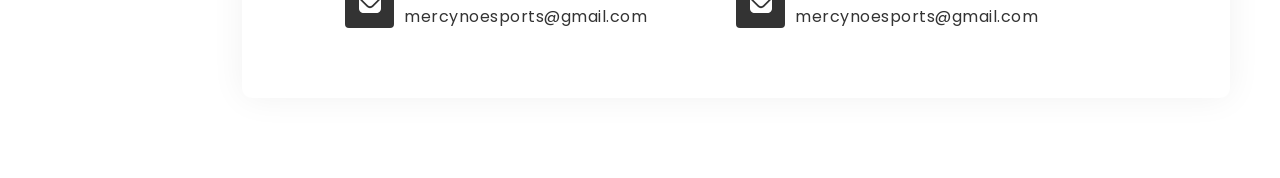
==== commit d00b9f03: "Update index.html" ====
--- a/index.html
+++ b/index.html
@@ -156,6 +156,13 @@
 					</form>
 					<h6><span>Or Mail Us To</span></h6>
 					<div class="btn_box">
+						<a href="mailto:mercynoesports@gmail.com">
+							<img src="images/email.svg">
+							<div>
+								<span>Our Email</span>
+								<p>mercynoesports@gmail.com</p>
+							</div>
+						</a>
 						<a href="mailto:mercynoesports@gmail.com">
 							<img src="images/email.svg">
 							<div>
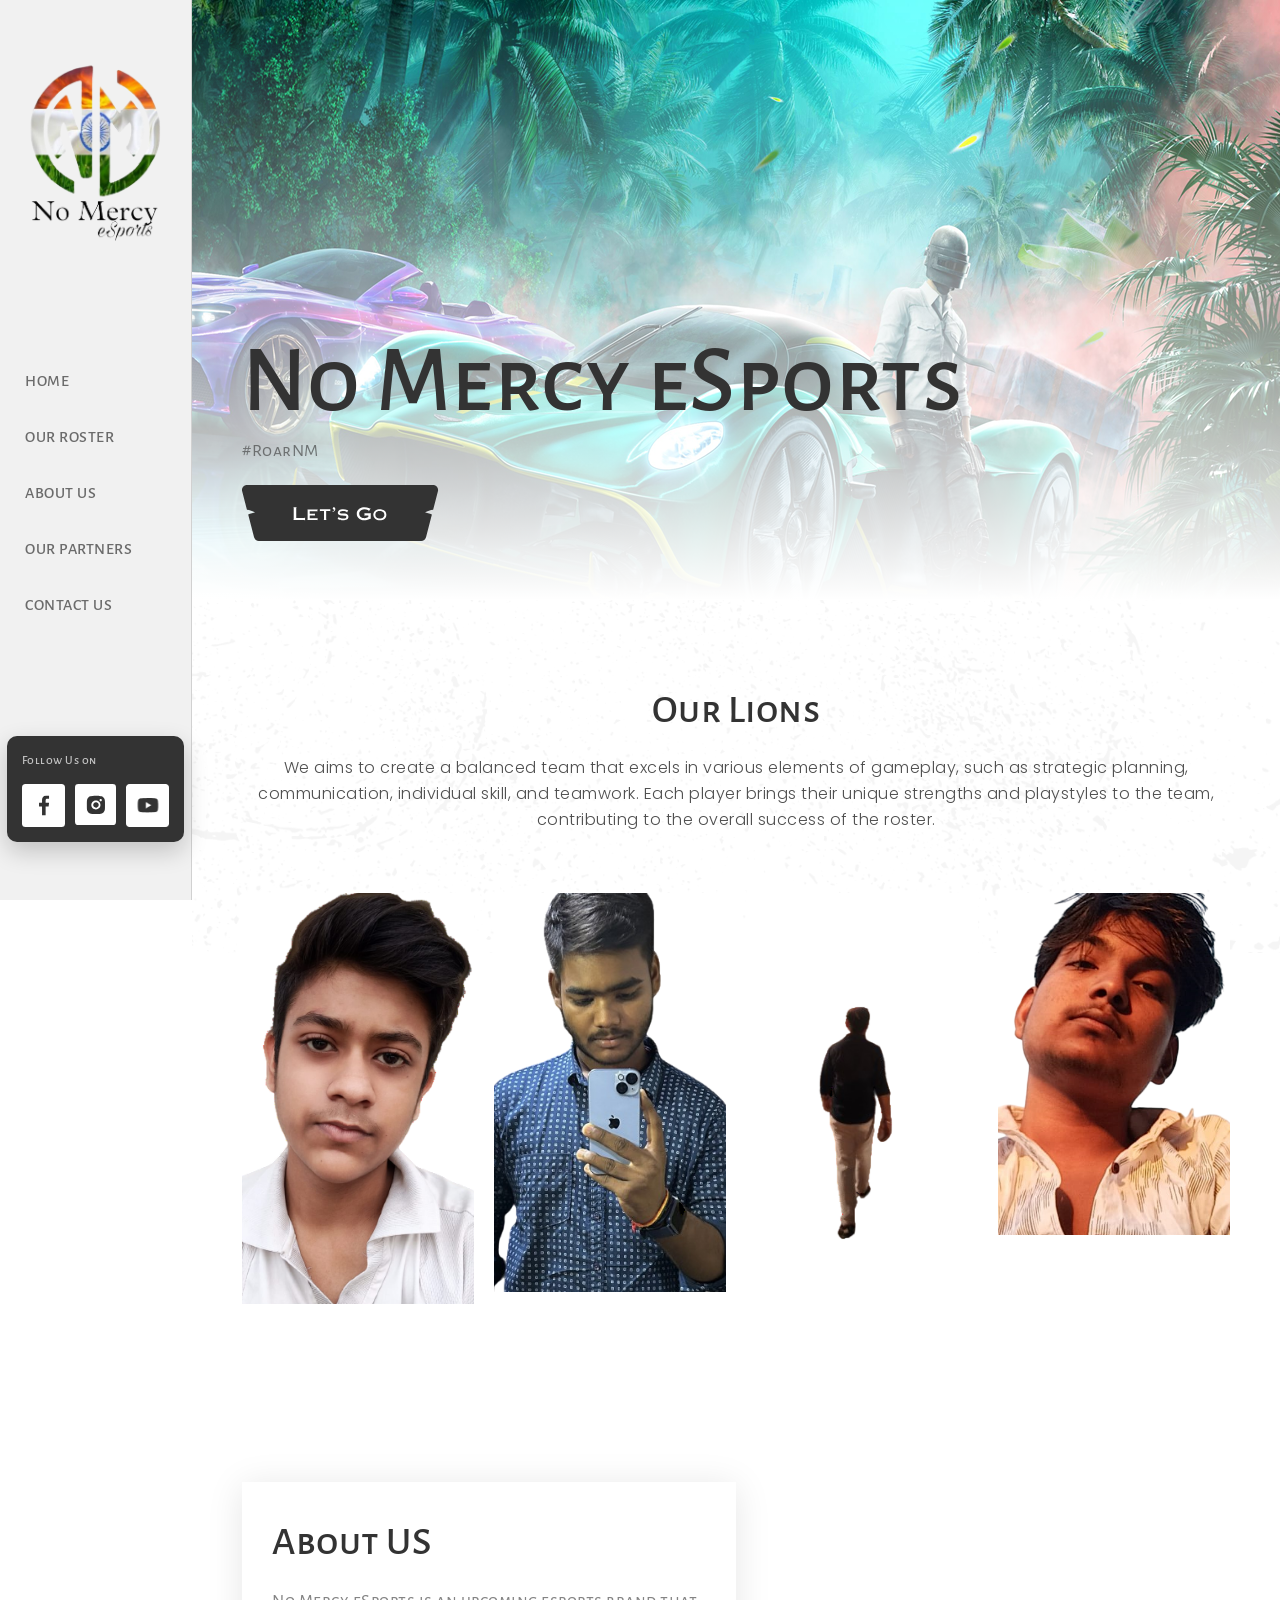
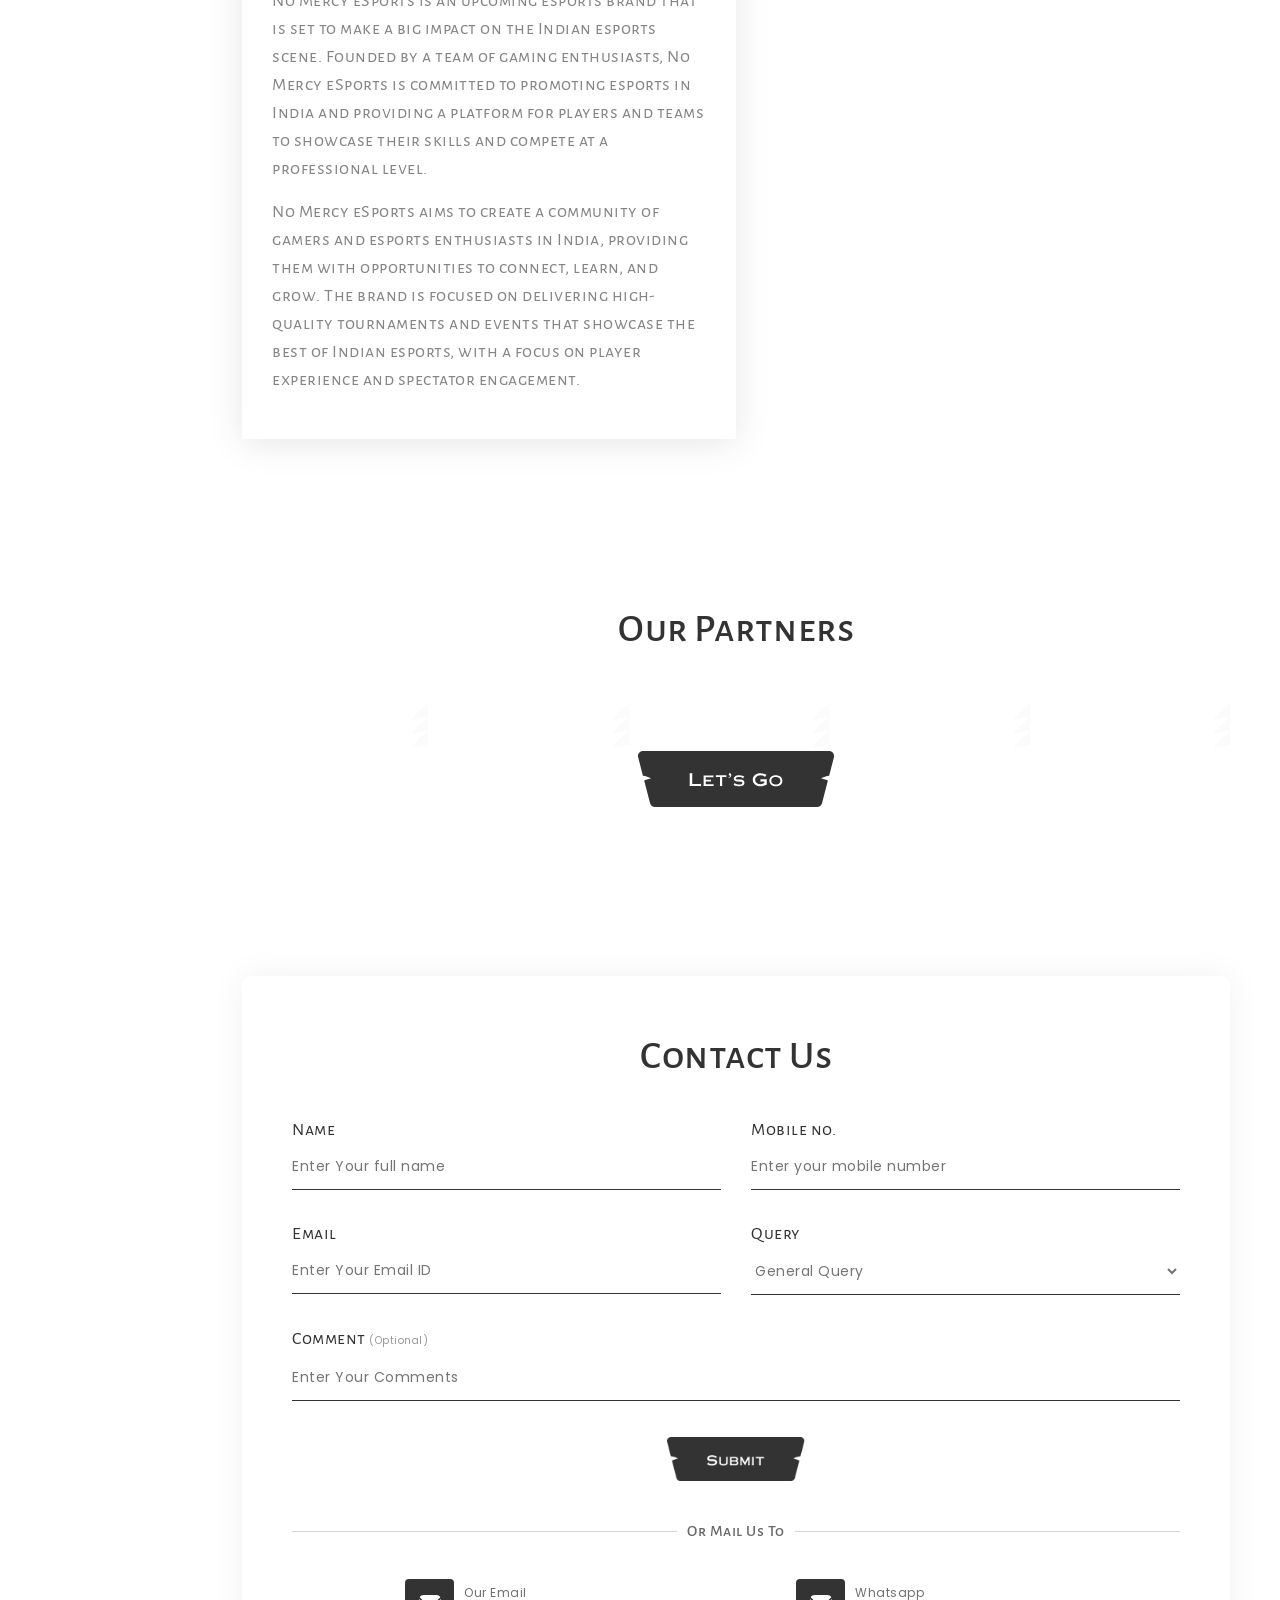
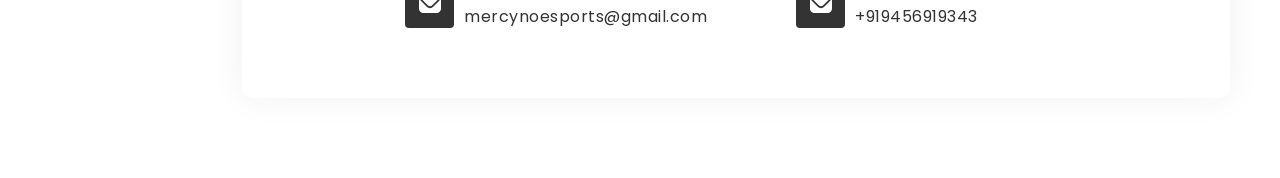
==== commit 26ffa73a: "aa" ====
--- a/index.html
+++ b/index.html
@@ -163,11 +163,11 @@
 								<p>mercynoesports@gmail.com</p>
 							</div>
 						</a>
-						<a href="mailto:mercynoesports@gmail.com">
+						<a href="https://wa.link/3eez1r">
 							<img src="images/email.svg">
 							<div>
-								<span>Our Email</span>
-								<p>mercynoesports@gmail.com</p>
+								<span>Whatsapp</span>
+								<p>+919456919343</p>
 							</div>
 						</a>
 					</div>
